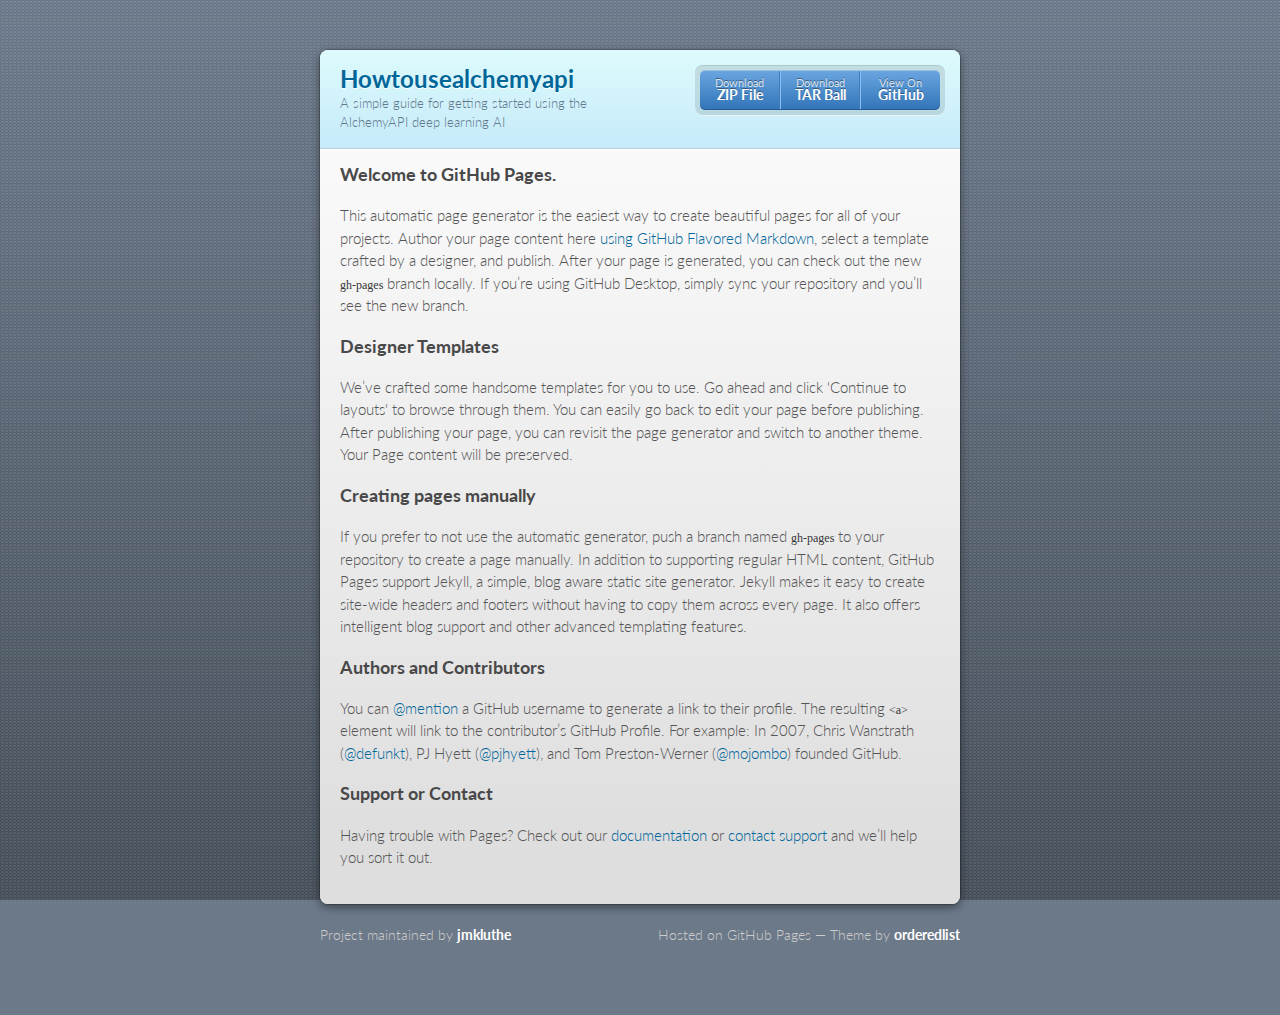
==== index.html @ dbe120e5 "Create gh-pages branch via GitHub" ====
<!doctype html>
<html>
  <head>
    <meta charset="utf-8">
    <meta http-equiv="X-UA-Compatible" content="chrome=1">
    <title>Howtousealchemyapi by jmkluthe</title>

    <link rel="stylesheet" href="stylesheets/styles.css">
    <link rel="stylesheet" href="stylesheets/github-dark.css">
    <script src="javascripts/scale.fix.js"></script>
    <meta name="viewport" content="width=device-width, initial-scale=1, user-scalable=no">

    <!--[if lt IE 9]>
    <script src="//html5shiv.googlecode.com/svn/trunk/html5.js"></script>
    <![endif]-->
  </head>
  <body>
    <div class="wrapper">
      <header>
        <h1>Howtousealchemyapi</h1>
        <p>A simple guide for getting started using the AlchemyAPI deep learning AI</p>
        <p class="view"><a href="https://github.com/jmkluthe/HowToUseAlchemyAPI">View the Project on GitHub <small>jmkluthe/HowToUseAlchemyAPI</small></a></p>
        <ul>
          <li><a href="https://github.com/jmkluthe/HowToUseAlchemyAPI/zipball/master">Download <strong>ZIP File</strong></a></li>
          <li><a href="https://github.com/jmkluthe/HowToUseAlchemyAPI/tarball/master">Download <strong>TAR Ball</strong></a></li>
          <li><a href="https://github.com/jmkluthe/HowToUseAlchemyAPI">View On <strong>GitHub</strong></a></li>
        </ul>
      </header>
      <section>
        <h3>
<a id="welcome-to-github-pages" class="anchor" href="#welcome-to-github-pages" aria-hidden="true"><span aria-hidden="true" class="octicon octicon-link"></span></a>Welcome to GitHub Pages.</h3>

<p>This automatic page generator is the easiest way to create beautiful pages for all of your projects. Author your page content here <a href="https://guides.github.com/features/mastering-markdown/">using GitHub Flavored Markdown</a>, select a template crafted by a designer, and publish. After your page is generated, you can check out the new <code>gh-pages</code> branch locally. If you’re using GitHub Desktop, simply sync your repository and you’ll see the new branch.</p>

<h3>
<a id="designer-templates" class="anchor" href="#designer-templates" aria-hidden="true"><span aria-hidden="true" class="octicon octicon-link"></span></a>Designer Templates</h3>

<p>We’ve crafted some handsome templates for you to use. Go ahead and click 'Continue to layouts' to browse through them. You can easily go back to edit your page before publishing. After publishing your page, you can revisit the page generator and switch to another theme. Your Page content will be preserved.</p>

<h3>
<a id="creating-pages-manually" class="anchor" href="#creating-pages-manually" aria-hidden="true"><span aria-hidden="true" class="octicon octicon-link"></span></a>Creating pages manually</h3>

<p>If you prefer to not use the automatic generator, push a branch named <code>gh-pages</code> to your repository to create a page manually. In addition to supporting regular HTML content, GitHub Pages support Jekyll, a simple, blog aware static site generator. Jekyll makes it easy to create site-wide headers and footers without having to copy them across every page. It also offers intelligent blog support and other advanced templating features.</p>

<h3>
<a id="authors-and-contributors" class="anchor" href="#authors-and-contributors" aria-hidden="true"><span aria-hidden="true" class="octicon octicon-link"></span></a>Authors and Contributors</h3>

<p>You can <a href="https://help.github.com/articles/basic-writing-and-formatting-syntax/#mentioning-users-and-teams" class="user-mention">@mention</a> a GitHub username to generate a link to their profile. The resulting <code>&lt;a&gt;</code> element will link to the contributor’s GitHub Profile. For example: In 2007, Chris Wanstrath (<a href="https://github.com/defunkt" class="user-mention">@defunkt</a>), PJ Hyett (<a href="https://github.com/pjhyett" class="user-mention">@pjhyett</a>), and Tom Preston-Werner (<a href="https://github.com/mojombo" class="user-mention">@mojombo</a>) founded GitHub.</p>

<h3>
<a id="support-or-contact" class="anchor" href="#support-or-contact" aria-hidden="true"><span aria-hidden="true" class="octicon octicon-link"></span></a>Support or Contact</h3>

<p>Having trouble with Pages? Check out our <a href="https://help.github.com/pages">documentation</a> or <a href="https://github.com/contact">contact support</a> and we’ll help you sort it out.</p>
      </section>
    </div>
    <footer>
      <p>Project maintained by <a href="https://github.com/jmkluthe">jmkluthe</a></p>
      <p>Hosted on GitHub Pages &mdash; Theme by <a href="https://github.com/orderedlist">orderedlist</a></p>
    </footer>
    <!--[if !IE]><script>fixScale(document);</script><![endif]-->
    
  </body>
</html>
---- stylesheets/styles.css ----
@import url(https://fonts.googleapis.com/css?family=Lato:300italic,700italic,300,700);
html {
  background: #6C7989;
  background: #6c7989 -webkit-gradient(linear, 50% 0%, 50% 100%, color-stop(0%, #6c7989), color-stop(100%, #434b55)) fixed;
  background: #6c7989 -webkit-linear-gradient(#6c7989, #434b55) fixed;
  background: #6c7989 -moz-linear-gradient(#6c7989, #434b55) fixed;
  background: #6c7989 -o-linear-gradient(#6c7989, #434b55) fixed;
  background: #6c7989 -ms-linear-gradient(#6c7989, #434b55) fixed;
  background: #6c7989 linear-gradient(#6c7989, #434b55) fixed;
}

body {
  padding: 50px 0;
  margin: 0;
  font: 14px/1.5 Lato, "Helvetica Neue", Helvetica, Arial, sans-serif;
  color: #555;
  font-weight: 300;
  background: url('[data-uri]') fixed;
}

.wrapper {
  width: 640px;
  margin: 0 auto;
  background: #DEDEDE;
  -webkit-border-radius: 8px;
  -moz-border-radius: 8px;
  -ms-border-radius: 8px;
  -o-border-radius: 8px;
  border-radius: 8px;
  -webkit-box-shadow: rgba(0, 0, 0, 0.2) 0 0 0 1px, rgba(0, 0, 0, 0.45) 0 3px 10px;
  -moz-box-shadow: rgba(0, 0, 0, 0.2) 0 0 0 1px, rgba(0, 0, 0, 0.45) 0 3px 10px;
  box-shadow: rgba(0, 0, 0, 0.2) 0 0 0 1px, rgba(0, 0, 0, 0.45) 0 3px 10px;
}

header, section, footer {
  display: block;
}

a {
  color: #069;
  text-decoration: none;
}

p {
  margin: 0 0 20px;
  padding: 0;
}

strong {
  color: #222;
  font-weight: 700;
}

header {
  -webkit-border-radius: 8px 8px 0 0;
  -moz-border-radius: 8px 8px 0 0;
  -ms-border-radius: 8px 8px 0 0;
  -o-border-radius: 8px 8px 0 0;
  border-radius: 8px 8px 0 0;
  background: #C6EAFA;
  background: -webkit-gradient(linear, 50% 0%, 50% 100%, color-stop(0%, #ddfbfc), color-stop(100%, #c6eafa));
  background: -webkit-linear-gradient(#ddfbfc, #c6eafa);
  background: -moz-linear-gradient(#ddfbfc, #c6eafa);
  background: -o-linear-gradient(#ddfbfc, #c6eafa);
  background: -ms-linear-gradient(#ddfbfc, #c6eafa);
  background: linear-gradient(#ddfbfc, #c6eafa);
  position: relative;
  padding: 15px 20px;
  border-bottom: 1px solid #B2D2E1;
}
header h1 {
  margin: 0;
  padding: 0;
  font-size: 24px;
  line-height: 1.2;
  color: #069;
  text-shadow: rgba(255, 255, 255, 0.9) 0 1px 0;
}
header.without-description h1 {
  margin: 10px 0;
}
header p {
  margin: 0;
  color: #61778B;
  width: 300px;
  font-size: 13px;
}
header p.view {
  display: none;
  font-weight: 700;
  text-shadow: rgba(255, 255, 255, 0.9) 0 1px 0;
  -webkit-font-smoothing: antialiased;
}
header p.view a {
  color: #06c;
}
header p.view small {
  font-weight: 400;
}
header ul {
  margin: 0;
  padding: 0;
  list-style: none;
  position: absolute;
  z-index: 1;
  right: 20px;
  top: 20px;
  height: 38px;
  padding: 1px 0;
  background: #5198DF;
  background: -webkit-gradient(linear, 50% 0%, 50% 100%, color-stop(0%, #77b9fb), color-stop(100%, #3782cd));
  background: -webkit-linear-gradient(#77b9fb, #3782cd);
  background: -moz-linear-gradient(#77b9fb, #3782cd);
  background: -o-linear-gradient(#77b9fb, #3782cd);
  background: -ms-linear-gradient(#77b9fb, #3782cd);
  background: linear-gradient(#77b9fb, #3782cd);
  border-radius: 5px;
  -webkit-box-shadow: inset rgba(255, 255, 255, 0.45) 0 1px 0, inset rgba(0, 0, 0, 0.2) 0 -1px 0;
  -moz-box-shadow: inset rgba(255, 255, 255, 0.45) 0 1px 0, inset rgba(0, 0, 0, 0.2) 0 -1px 0;
  box-shadow: inset rgba(255, 255, 255, 0.45) 0 1px 0, inset rgba(0, 0, 0, 0.2) 0 -1px 0;
  width: auto;
}
header ul:before {
  content: '';
  position: absolute;
  z-index: -1;
  left: -5px;
  top: -4px;
  right: -5px;
  bottom: -6px;
  background: rgba(0, 0, 0, 0.1);
  -webkit-border-radius: 8px;
  -moz-border-radius: 8px;
  -ms-border-radius: 8px;
  -o-border-radius: 8px;
  border-radius: 8px;
  -webkit-box-shadow: rgba(0, 0, 0, 0.2) 0 -1px 0, inset rgba(255, 255, 255, 0.7) 0 -1px 0;
  -moz-box-shadow: rgba(0, 0, 0, 0.2) 0 -1px 0, inset rgba(255, 255, 255, 0.7) 0 -1px 0;
  box-shadow: rgba(0, 0, 0, 0.2) 0 -1px 0, inset rgba(255, 255, 255, 0.7) 0 -1px 0;
}
header ul li {
  width: 79px;
  float: left;
  border-right: 1px solid #3A7CBE;
  height: 38px;
}
header ul li.single {
  border: none;
}
header ul li + li {
  width: 78px;
  border-left: 1px solid #8BBEF3;
}
header ul li + li + li {
  border-right: none;
  width: 79px;
}
header ul a {
  line-height: 1;
  font-size: 11px;
  color: #fff;
  color: rgba(255, 255, 255, 0.8);
  display: block;
  text-align: center;
  font-weight: 400;
  padding-top: 6px;
  height: 40px;
  text-shadow: rgba(0, 0, 0, 0.4) 0 -1px 0;
}
header ul a strong {
  font-size: 14px;
  display: block;
  color: #fff;
  -webkit-font-smoothing: antialiased;
}

section {
  padding: 15px 20px;
  font-size: 15px;
  border-top: 1px solid #fff;
  background: -webkit-gradient(linear, 50% 0%, 50% 700, color-stop(0%, #fafafa), color-stop(100%, #dedede));
  background: -webkit-linear-gradient(#fafafa, #dedede 700px);
  background: -moz-linear-gradient(#fafafa, #dedede 700px);
  background: -o-linear-gradient(#fafafa, #dedede 700px);
  background: -ms-linear-gradient(#fafafa, #dedede 700px);
  background: linear-gradient(#fafafa, #dedede 700px);
  -webkit-border-radius: 0 0 8px 8px;
  -moz-border-radius: 0 0 8px 8px;
  -ms-border-radius: 0 0 8px 8px;
  -o-border-radius: 0 0 8px 8px;
  border-radius: 0 0 8px 8px;
  position: relative;
}

h1, h2, h3, h4, h5, h6 {
  color: #222;
  padding: 0;
  margin: 0 0 20px;
  line-height: 1.2;
}

p, ul, ol, table, pre, dl {
  margin: 0 0 20px;
}

h1, h2, h3 {
  line-height: 1.1;
}

h1 {
  font-size: 28px;
}

h2 {
  color: #393939;
}

h3, h4, h5, h6 {
  color: #494949;
}

blockquote {
  margin: 0 -20px 20px;
  padding: 15px 20px 1px 40px;
  font-style: italic;
  background: #ccc;
  background: rgba(0, 0, 0, 0.06);
  color: #222;
}

img {
  max-width: 100%;
}

code, pre {
  font-family: Monaco, Bitstream Vera Sans Mono, Lucida Console, Terminal;
  color: #333;
  font-size: 12px;
  overflow-x: auto;
}

pre {
  padding: 20px;
  background: #3A3C42;
  color: #f8f8f2;
  margin: 0 -20px 20px;
}
pre code {
  color: #f8f8f2;
}
li pre {
  margin-left: -60px;
  padding-left: 60px;
}

table {
  width: 100%;
  border-collapse: collapse;
}

th, td {
  text-align: left;
  padding: 5px 10px;
  border-bottom: 1px solid #aaa;
}

dt {
  color: #222;
  font-weight: 700;
}

th {
  color: #222;
}

small {
  font-size: 11px;
}

hr {
  border: 0;
  background: #aaa;
  height: 1px;
  margin: 0 0 20px;
}

footer {
  width: 640px;
  margin: 0 auto;
  padding: 20px 0 0;
  color: #ccc;
  overflow: hidden;
}
footer a {
  color: #fff;
  font-weight: bold;
}
footer p {
  float: left;
}
footer p + p {
  float: right;
}

@media print, screen and (max-width: 740px) {
  body {
    padding: 0;
  }

  .wrapper {
    -webkit-border-radius: 0;
    -moz-border-radius: 0;
    -ms-border-radius: 0;
    -o-border-radius: 0;
    border-radius: 0;
    -webkit-box-shadow: none;
    -moz-box-shadow: none;
    box-shadow: none;
    width: 100%;
  }

  footer {
    -webkit-border-radius: 0;
    -moz-border-radius: 0;
    -ms-border-radius: 0;
    -o-border-radius: 0;
    border-radius: 0;
    padding: 20px;
    width: auto;
  }
  footer p {
    float: none;
    margin: 0;
  }
  footer p + p {
    float: none;
  }
}
@media print, screen and (max-width:580px) {
  header ul {
    display: none;
  }

  header p.view {
    display: block;
  }

  header p {
    width: 100%;
  }
}
@media print {
  header p.view a small:before {
    content: 'at https://github.com/';
  }
}
---- stylesheets/github-dark.css ----
/*
The MIT License (MIT)

Copyright (c) 2015 GitHub, Inc.

Permission is hereby granted, free of charge, to any person obtaining a copy
of this software and associated documentation files (the "Software"), to deal
in the Software without restriction, including without limitation the rights
to use, copy, modify, merge, publish, distribute, sublicense, and/or sell
copies of the Software, and to permit persons to whom the Software is
furnished to do so, subject to the following conditions:

The above copyright notice and this permission notice shall be included in all
copies or substantial portions of the Software.

THE SOFTWARE IS PROVIDED "AS IS", WITHOUT WARRANTY OF ANY KIND, EXPRESS OR
IMPLIED, INCLUDING BUT NOT LIMITED TO THE WARRANTIES OF MERCHANTABILITY,
FITNESS FOR A PARTICULAR PURPOSE AND NONINFRINGEMENT. IN NO EVENT SHALL THE
AUTHORS OR COPYRIGHT HOLDERS BE LIABLE FOR ANY CLAIM, DAMAGES OR OTHER
LIABILITY, WHETHER IN AN ACTION OF CONTRACT, TORT OR OTHERWISE, ARISING FROM,
OUT OF OR IN CONNECTION WITH THE SOFTWARE OR THE USE OR OTHER DEALINGS IN THE
SOFTWARE.

*/

.pl-c /* comment */ {
  color: #969896;
}

.pl-c1      /* constant, markup.raw, meta.diff.header, meta.module-reference, meta.property-name, support, support.constant, support.variable, variable.other.constant */,
.pl-s .pl-v /* string variable */ {
  color: #0099cd;
}

.pl-e  /* entity */,
.pl-en /* entity.name */ {
  color: #9774cb;
}

.pl-s .pl-s1 /* string source */,
.pl-smi      /* storage.modifier.import, storage.modifier.package, storage.type.java, variable.other, variable.parameter.function */ {
  color: #ddd;
}

.pl-ent /* entity.name.tag */ {
  color: #7bcc72;
}

.pl-k /* keyword, storage, storage.type */ {
  color: #cc2372;
}

.pl-pds              /* punctuation.definition.string, string.regexp.character-class */,
.pl-s                /* string */,
.pl-s .pl-pse .pl-s1 /* string punctuation.section.embedded source */,
.pl-sr               /* string.regexp */,
.pl-sr .pl-cce       /* string.regexp constant.character.escape */,
.pl-sr .pl-sra       /* string.regexp string.regexp.arbitrary-repitition */,
.pl-sr .pl-sre       /* string.regexp source.ruby.embedded */ {
  color: #3c66e2;
}

.pl-v /* variable */ {
  color: #fb8764;
}

.pl-id /* invalid.deprecated */ {
  color: #e63525;
}

.pl-ii /* invalid.illegal */ {
  background-color: #e63525;
  color: #f8f8f8;
}

.pl-sr .pl-cce /* string.regexp constant.character.escape */ {
  color: #7bcc72;
  font-weight: bold;
}

.pl-ml /* markup.list */ {
  color: #c26b2b;
}

.pl-mh        /* markup.heading */,
.pl-mh .pl-en /* markup.heading entity.name */,
.pl-ms        /* meta.separator */ {
  color: #264ec5;
  font-weight: bold;
}

.pl-mq /* markup.quote */ {
  color: #00acac;
}

.pl-mi /* markup.italic */ {
  color: #ddd;
  font-style: italic;
}

.pl-mb /* markup.bold */ {
  color: #ddd;
  font-weight: bold;
}

.pl-md /* markup.deleted, meta.diff.header.from-file */ {
  background-color: #ffecec;
  color: #bd2c00;
}

.pl-mi1 /* markup.inserted, meta.diff.header.to-file */ {
  background-color: #eaffea;
  color: #55a532;
}

.pl-mdr /* meta.diff.range */ {
  color: #9774cb;
  font-weight: bold;
}

.pl-mo /* meta.output */ {
  color: #264ec5;
}
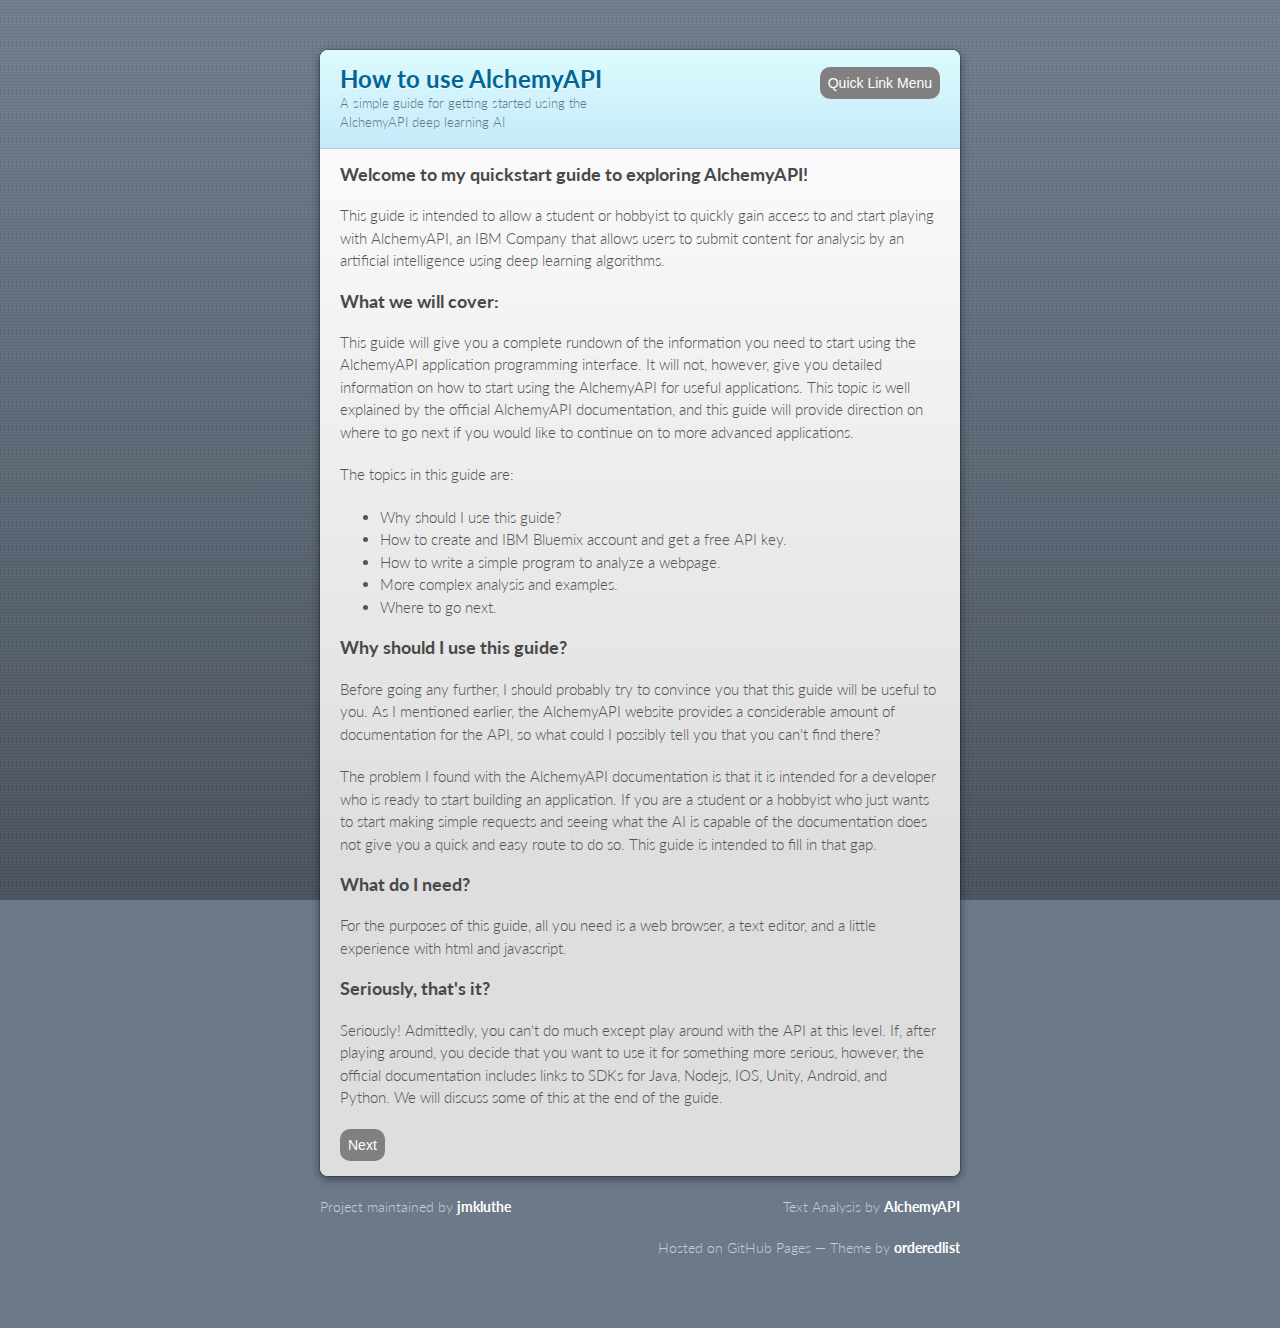
==== commit 5931123e: "Added all" ====
--- a/index.html
+++ b/index.html
@@ -17,44 +17,68 @@
   <body>
     <div class="wrapper">
       <header>
-        <h1>Howtousealchemyapi</h1>
+        <h1>
+			How to use AlchemyAPI
+			<!-- dropdown menu taken from example from W3Schools http://www.w3schools.com/howto/howto_css_dropdown.asp -->
+			<span class="dropdown" style="float:right;">
+				<button class="dropbtn">Quick Link Menu</button>
+				<div class="dropdown-content">
+					<a href="index.html">Welcome</a>
+					<a href="p2.html">Get a Key</a>
+					<a href="p3.html">Some Notes on the API</a>
+					<a href="p4.html">Make a Simple Call</a>
+					<a href="p5.html">Examining Parts of the Call</a>
+					<a href="p6.html">Make a Targeted Call</a>
+					<a href="p7.html">Unleash the Full Power</a>
+					<a href="p8.html">Where to Next?</a>
+				</div>
+			</span>
+		</h1>
+		
         <p>A simple guide for getting started using the AlchemyAPI deep learning AI</p>
-        <p class="view"><a href="https://github.com/jmkluthe/HowToUseAlchemyAPI">View the Project on GitHub <small>jmkluthe/HowToUseAlchemyAPI</small></a></p>
-        <ul>
-          <li><a href="https://github.com/jmkluthe/HowToUseAlchemyAPI/zipball/master">Download <strong>ZIP File</strong></a></li>
-          <li><a href="https://github.com/jmkluthe/HowToUseAlchemyAPI/tarball/master">Download <strong>TAR Ball</strong></a></li>
-          <li><a href="https://github.com/jmkluthe/HowToUseAlchemyAPI">View On <strong>GitHub</strong></a></li>
-        </ul>
       </header>
       <section>
-        <h3>
-<a id="welcome-to-github-pages" class="anchor" href="#welcome-to-github-pages" aria-hidden="true"><span aria-hidden="true" class="octicon octicon-link"></span></a>Welcome to GitHub Pages.</h3>
+	  
 
-<p>This automatic page generator is the easiest way to create beautiful pages for all of your projects. Author your page content here <a href="https://guides.github.com/features/mastering-markdown/">using GitHub Flavored Markdown</a>, select a template crafted by a designer, and publish. After your page is generated, you can check out the new <code>gh-pages</code> branch locally. If you’re using GitHub Desktop, simply sync your repository and you’ll see the new branch.</p>
+		<h3>Welcome to my quickstart guide to exploring AlchemyAPI!</h3>
 
-<h3>
-<a id="designer-templates" class="anchor" href="#designer-templates" aria-hidden="true"><span aria-hidden="true" class="octicon octicon-link"></span></a>Designer Templates</h3>
+		<p>This guide is intended to allow a student or hobbyist to quickly gain access to and start playing with AlchemyAPI, an IBM Company that allows users to submit content for analysis by an artificial intelligence using deep learning algorithms.</p>
 
-<p>We’ve crafted some handsome templates for you to use. Go ahead and click 'Continue to layouts' to browse through them. You can easily go back to edit your page before publishing. After publishing your page, you can revisit the page generator and switch to another theme. Your Page content will be preserved.</p>
+		<h3>What we will cover:</h3>
 
-<h3>
-<a id="creating-pages-manually" class="anchor" href="#creating-pages-manually" aria-hidden="true"><span aria-hidden="true" class="octicon octicon-link"></span></a>Creating pages manually</h3>
+		<p>This guide will give you a complete rundown of the information you need to start using the AlchemyAPI application programming interface. It will not, however, give you detailed information on how to start using the AlchemyAPI for useful applications. This topic is well explained by the official AlchemyAPI documentation, and this guide will provide direction on where to go next if you would like to continue on to more advanced applications.</p>
+		
+		<p>The topics in this guide are:</p>
+		<ul>
+			<li>Why should I use this guide?</li>
+			<li>How to create and IBM Bluemix account and get a free API key.</li>
+			<li>How to write a simple program to analyze a webpage.</li>
+			<li>More complex analysis and examples.</li>
+			<li>Where to go next.</li>
+		</ul>
+		
+		<h3>Why should I use this guide?</h3>
 
-<p>If you prefer to not use the automatic generator, push a branch named <code>gh-pages</code> to your repository to create a page manually. In addition to supporting regular HTML content, GitHub Pages support Jekyll, a simple, blog aware static site generator. Jekyll makes it easy to create site-wide headers and footers without having to copy them across every page. It also offers intelligent blog support and other advanced templating features.</p>
+		<p>Before going any further, I should probably try to convince you that this guide will be useful to you. As I mentioned earlier, the AlchemyAPI website provides a considerable amount of documentation for the API, so what could I possibly tell you that you can't find there?</p>
+		
+		<p>The problem I found with the AlchemyAPI documentation is that it is intended for a developer who is ready to start building an application. If you are a student or a hobbyist who just wants to start making simple requests and seeing what the AI is capable of the documentation does not give you a quick and easy route to do so. This guide is intended to fill in that gap.
 
-<h3>
-<a id="authors-and-contributors" class="anchor" href="#authors-and-contributors" aria-hidden="true"><span aria-hidden="true" class="octicon octicon-link"></span></a>Authors and Contributors</h3>
+		<h3>What do I need?</h3>
 
-<p>You can <a href="https://help.github.com/articles/basic-writing-and-formatting-syntax/#mentioning-users-and-teams" class="user-mention">@mention</a> a GitHub username to generate a link to their profile. The resulting <code>&lt;a&gt;</code> element will link to the contributor’s GitHub Profile. For example: In 2007, Chris Wanstrath (<a href="https://github.com/defunkt" class="user-mention">@defunkt</a>), PJ Hyett (<a href="https://github.com/pjhyett" class="user-mention">@pjhyett</a>), and Tom Preston-Werner (<a href="https://github.com/mojombo" class="user-mention">@mojombo</a>) founded GitHub.</p>
+		<p>For the purposes of this guide, all you need is a web browser, a text editor, and a little experience with html and javascript.</p>
 
-<h3>
-<a id="support-or-contact" class="anchor" href="#support-or-contact" aria-hidden="true"><span aria-hidden="true" class="octicon octicon-link"></span></a>Support or Contact</h3>
+		<h3>Seriously, that's it?</h3>
 
-<p>Having trouble with Pages? Check out our <a href="https://help.github.com/pages">documentation</a> or <a href="https://github.com/contact">contact support</a> and we’ll help you sort it out.</p>
+		<p>Seriously! Admittedly, you can't do much except play around with the API at this level. If, after playing around, you decide that you want to use it for something more serious, however, the official documentation includes links to SDKs for Java, Nodejs, IOS, Unity, Android, and Python. We will discuss some of this at the end of the guide.</p>		
+
+		<div>
+			<a href="p2.html"><button class="next">Next</button></a>
+		</div>
       </section>
     </div>
     <footer>
       <p>Project maintained by <a href="https://github.com/jmkluthe">jmkluthe</a></p>
+	  <p>Text Analysis by <a href="http://www.alchemyapi.com">AlchemyAPI</a></p>
       <p>Hosted on GitHub Pages &mdash; Theme by <a href="https://github.com/orderedlist">orderedlist</a></p>
     </footer>
     <!--[if !IE]><script>fixScale(document);</script><![endif]-->
--- a/stylesheets/styles.css
+++ b/stylesheets/styles.css
@@ -354,3 +354,52 @@
     content: 'at https://github.com/';
   }
 }
+
+/*dropdown menu*/
+.dropbtn, .next {
+    background-color: grey;
+    color: white;
+    padding: 8px;
+    font-size: 14px;
+    border: none;
+    cursor: pointer;
+	border-radius: 10px;
+}
+
+/* The container <div> - needed to position the dropdown content */
+.dropdown {
+    position: relative;
+    display: inline-block;
+}
+
+/* Dropdown Content (Hidden by Default) */
+.dropdown-content {
+	z-index: 2;
+    display: none;
+    position: absolute;
+    background-color: #f9f9f9;
+    min-width: 160px;
+    box-shadow: 0px 8px 16px 0px rgba(0,0,0,0.2);
+	font-size: small;
+}
+
+/* Links inside the dropdown */
+.dropdown-content a {
+    color: black;
+    padding: 12px 16px;
+    text-decoration: none;
+    display: block;
+}
+
+/* Change color of dropdown links on hover */
+.dropdown-content a:hover {background-color: #f1f1f1}
+
+/* Show the dropdown menu on hover */
+.dropdown:hover .dropdown-content {
+    display: block;
+}
+
+/* Change the background color of the dropdown button when the dropdown content is shown */
+.dropdown:hover .dropbtn {
+    background-color: #3e8e41;
+}
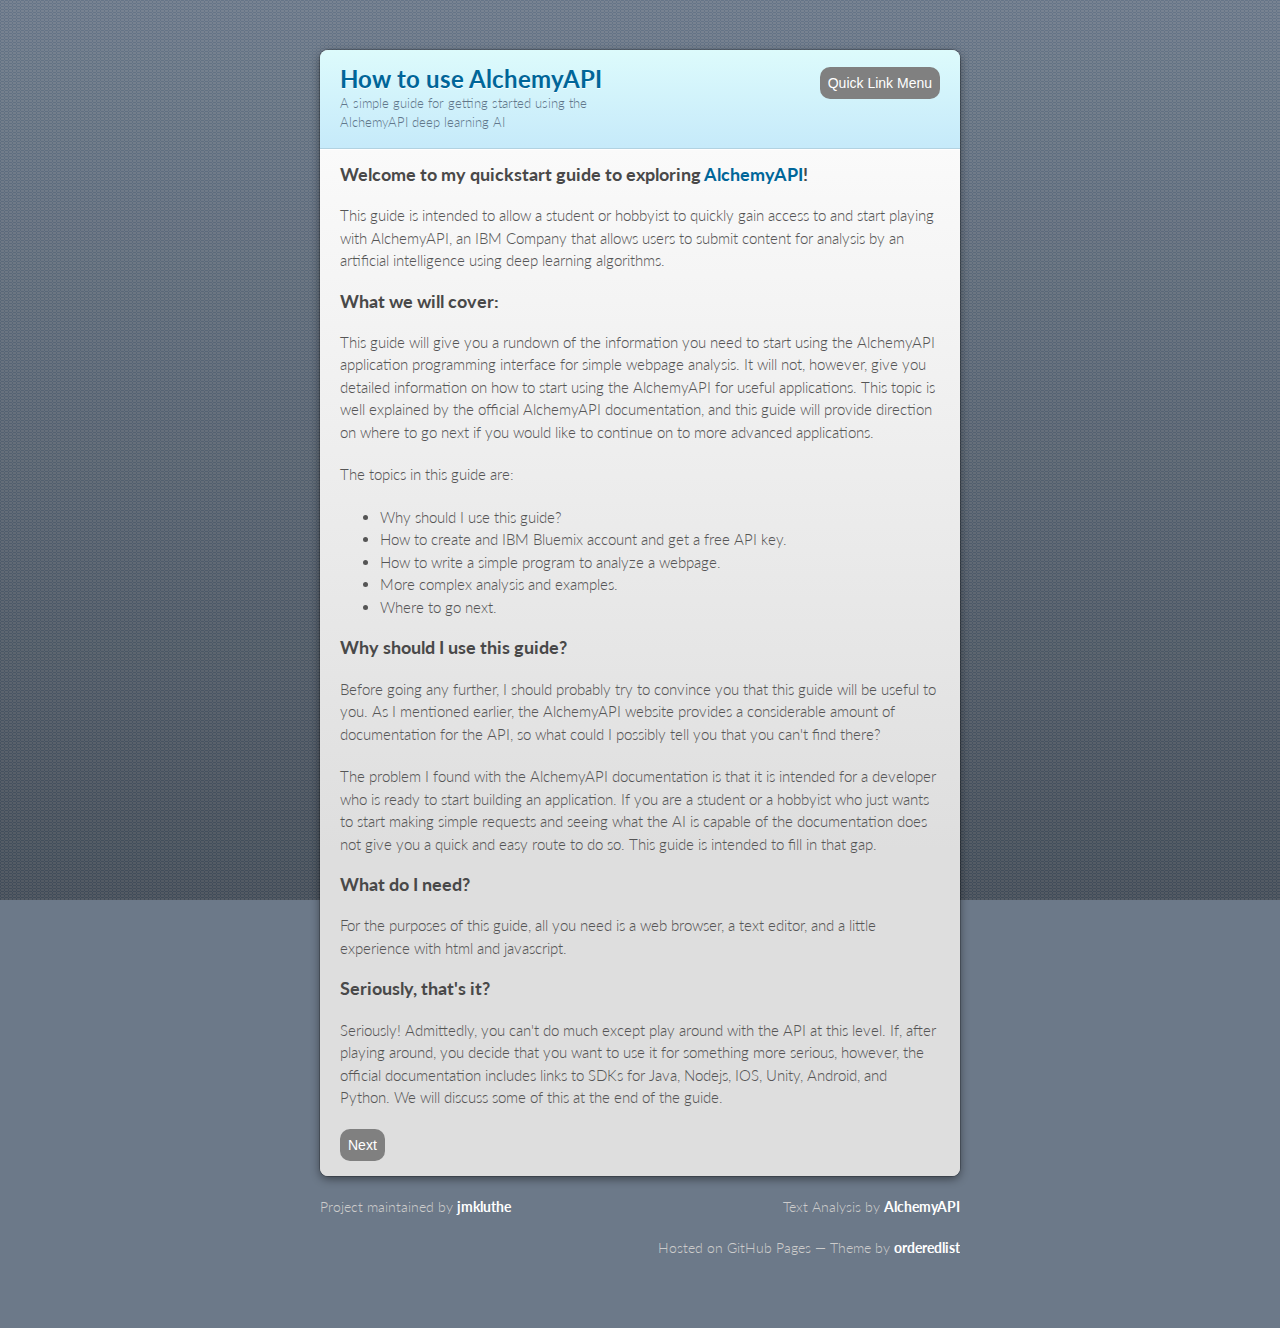
==== commit 4f109064: "Add link to alchemy API in first header" ====
--- a/index.html
+++ b/index.html
@@ -40,13 +40,13 @@
       <section>
 	  
 
-		<h3>Welcome to my quickstart guide to exploring AlchemyAPI!</h3>
+		<h3>Welcome to my quickstart guide to exploring <a href="http://www.alchemyapi.com">AlchemyAPI</a>!</h3>
 
 		<p>This guide is intended to allow a student or hobbyist to quickly gain access to and start playing with AlchemyAPI, an IBM Company that allows users to submit content for analysis by an artificial intelligence using deep learning algorithms.</p>
 
 		<h3>What we will cover:</h3>
 
-		<p>This guide will give you a complete rundown of the information you need to start using the AlchemyAPI application programming interface. It will not, however, give you detailed information on how to start using the AlchemyAPI for useful applications. This topic is well explained by the official AlchemyAPI documentation, and this guide will provide direction on where to go next if you would like to continue on to more advanced applications.</p>
+		<p>This guide will give you a rundown of the information you need to start using the AlchemyAPI application programming interface for simple webpage analysis. It will not, however, give you detailed information on how to start using the AlchemyAPI for useful applications. This topic is well explained by the official AlchemyAPI documentation, and this guide will provide direction on where to go next if you would like to continue on to more advanced applications.</p>
 		
 		<p>The topics in this guide are:</p>
 		<ul>
